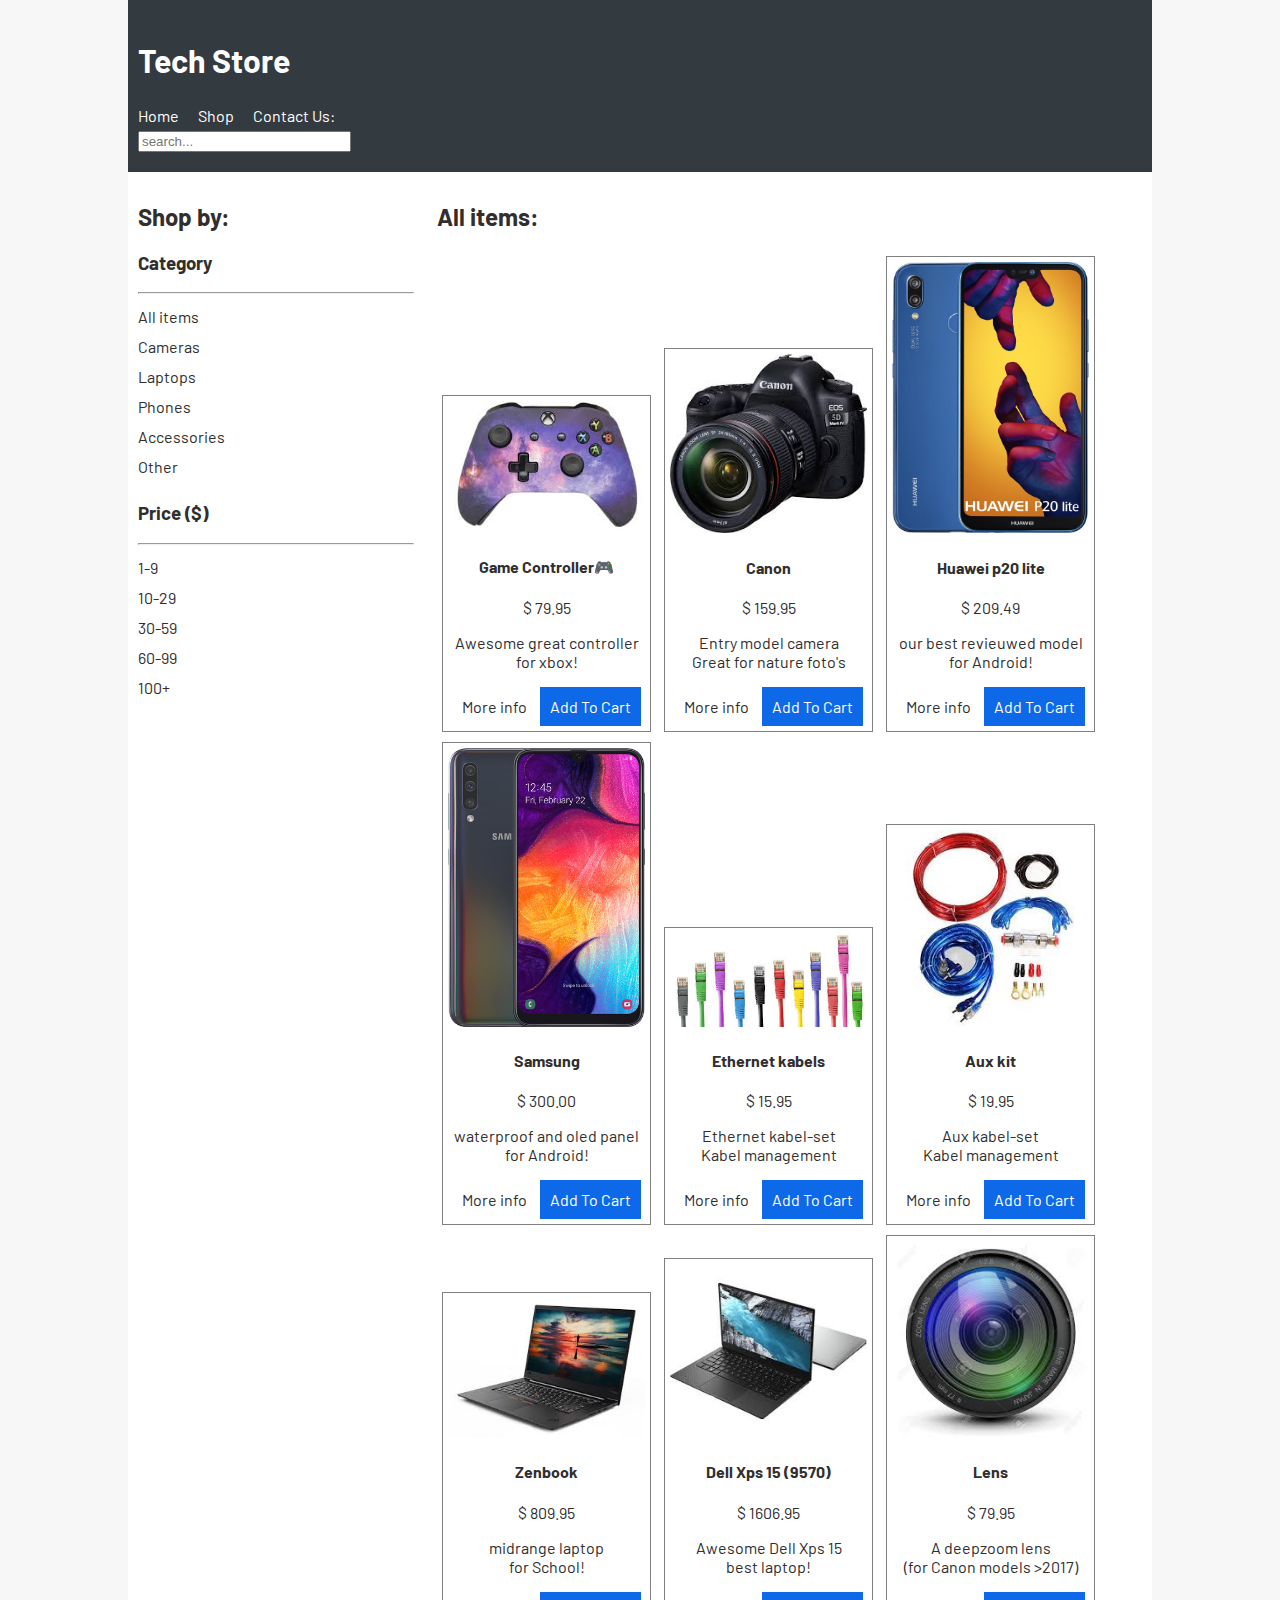
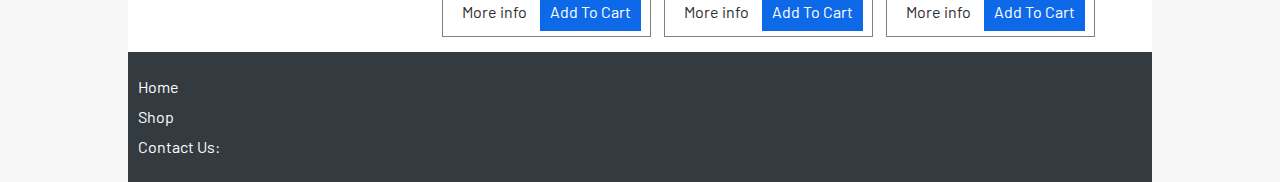
==== index.html @ 0de568db "Initial commit" ====
<!DOCTYPE html>
<html lang="en">
<head>
    <meta charset="UTF-8">
    <meta name="viewport" content="width=device-width, initial-scale=1">
    <title>Tech Store</title>
    <link href="https://fonts.googleapis.com/css?family=Barlow&display=swap" rel="stylesheet">
    <link rel="stylesheet" href="tech.css">
</head>
<body>
    <header>
        <h1>Tech Store</h1>
        <nav class="float-right">
            <ul>
                <li><a href="index.html">Home</a></li>
                <li><a href="">Shop</a></li>
                <li><a href="contact.html">Contact Us:</a></li>
            </ul>
            <input class="float-right" type="search" placeholder="search...">
        </nav>
        
    </header>

    <aside>
        <h2>Shop by:</h2>
        <section>
            <h3>Category</h3>
            <hr>
            <ul>
                <li>All items</li>
                <li>Cameras</li>
                <li>Laptops</li>
                <li>Phones</li>
                <li>Accessories</li>
                <li>Other</li>
            </ul>
        </section>

        <section>
            <h3>Price <span>($)</span></h3>
            <hr>
            <ul>
                <li>1-9</li>
                <li>10-29</li>
                <li>30-59</li>
                <li>60-99</li>
                <li>100+</li>
            </ul>
        </section>


    </aside>

    <!--Main body with all the products! -->

    <main>
        <h2>All items:</h2>
        <div class="product">
            <a href="product-detail.html">
                <img src="img/xbox.jpg" alt="game controller picture">
            </a>
            <h4><a href="product-detail.html">Game Controller</a>&#127918;</h4>
            <p>$ 79.95</p>
            <p>Awesome great controller <br> for xbox!</p>
            <a href="product-detail.html" class="button">More info</a>
            <a href="" class="button">Add To Cart</a>
        </div>

        <div class="product">
            <a href="product-detail.html">
                <img src="img/camera.jpg" alt="Canon">
            </a>
            <h4><a href="product-detail.html">Canon</a></h4>
            <p>$ 159.95</p>
            <p>Entry model camera <br> Great for nature foto's</p>
            <a href="product-detail.html" class="button">More info</a>
            <a href="" class="button">Add To Cart</a>
        </div>

        <div class="product">
            <a href="product-detail.html">
                <img src="img/gsm.jpg" alt="Huawei p20 lite">
            </a>
            <h4><a href="product-detail.html">Huawei p20 lite</a></h4>
            <p>$ 209.49</p>
            <p>our best revieuwed model<br> for Android!</p>
            <a href="product-detail.html" class="button">More info</a>
            <a href="" class="button">Add To Cart</a>
        </div>

        <div class="product">
            <a href="product-detail.html">
                <img src="img/gsm2.jpg" alt="Samsung">
            </a>
            <h4><a href="product-detail.html">Samsung</a></h4>
            <p>$ 300.00</p>
            <p>waterproof and oled panel <br> for Android!</p>
            <a href="product-detail.html" class="button">More info</a>
            <a href="" class="button">Add To Cart</a>
        </div>

        <div class="product">
            <a href="product-detail.html">
                <img src="img/kabels.jpg" alt="Ethernet kabels">
            </a>
            <h4><a href="product-detail.html">Ethernet kabels</a></h4>
            <p>$ 15.95</p>
            <p>Ethernet kabel-set<br>Kabel management </p>
            <a href="product-detail.html" class="button">More info</a>
            <a href="" class="button">Add To Cart</a>
        </div>

        <div class="product">
            <a href="product-detail.html">
                <img src="img/kabels2.jpg" alt="Aux kit!">
            </a>
            <h4><a href="product-detail.html">Aux kit</a></h4>
            <p>$ 19.95</p>
            <p> Aux kabel-set<br>Kabel management</p>
            <a href="product-detail.html" class="button">More info</a>
            <a href="" class="button">Add To Cart</a>
        </div>

        <div class="product">
            <a href="product-detail.html">
                <img src="img/laptop.jpg" alt="Zenbook">
            </a>
            <h4><a href="product-detail.html">Zenbook</a></h4>
            <p>$ 809.95</p>
            <p>midrange laptop <br> for School!</p>
            <a href="product-detail.html" class="button">More info</a>
            <a href="" class="button">Add To Cart</a>
        </div>

        <div class="product">
            <a href="product-detail.html">
                <img src="img/laptop2.jpg" alt="Dell Xps 15 (9570)">
            </a>
            <h4><a href="product-detail.html">Dell Xps 15 (9570)</a></h4>
            <p>$ 1606.95</p>
            <p>Awesome Dell Xps 15  <br> best laptop!</p>
            <a href="product-detail.html" class="button">More info</a>
            <a href="" class="button">Add To Cart</a>
        </div>

        <div class="product">
            <a href="product-detail.html">
                <img src="img/lens.jpg" alt="lens">
            </a>
            <h4><a href="product-detail.html">Lens</a></h4>
            <p>$ 79.95</p>
            <p>A deepzoom lens <br>(for Canon models &gt;2017)</p>
            <a href="product-detail.html" class="button">More info</a>
            <a href="" class="button">Add To Cart</a>
        </div>
    </main>

    <footer>
        <nav>
            <ul>
                <li><a href="index.html">Home</a></li>
                <li><a href="">Shop</a></li>
                <li><a href="contact.html">Contact Us:</a></li>
            </ul>
        </nav>
    </footer>



</body>
</html>
---- tech.css ----
html{
    background: #f7f7f7;
}

body{
    font-family: 'Barlow', sans-serif;
    background: white;
    margin: 0 auto;
    color: rgb(49, 46, 46);
    text-align: center;
}

header, footer {
    background: #333a40;
    color: white;
    padding: 20px 10px;
}

input[type="search"] {
    width: 100%;
    float: right;
}

ul {
    margin: 0;
    padding: 0;
}
li {
    list-style: none;
    line-height: 30px;
    margin-right: 1em;
}

a {
    text-decoration: none;
    color: inherit;

}

a:hover {
    color: #0e69e9;
}

header li {
    display: inline;
}

header h1, nav {
    display: inline-block;

}

header h1 {
    width: 100%;
}

.product {
    box-sizing: border-box;
    border: 1px solid grey;
    /*width: 30%;*/
    margin: 5px;
    padding: 5px;
    /*display: inline-block;*/
    text-align: center;
    width: 100%
}

.button {
    padding: 10px;
    display: inline-block;
}

.button:last-of-type {
    background: #0e69e9;
    color: white;
}

/* product detail page */

.product-detail {
    width: 66%;
    margin-left: 2em;
    
}

.product_detail_img {
    max-width: 50%;
}

img {
    max-width: 100%;
    height: 150px
    vertical-align:text-top;

}

/* Contact us */

form {
    padding: 10px;
    margin: 10px 0;
    width: 60%;
}

form > div {
    margin: 10px 0;

}

.inline label {
    display: inline-block;
    width: 10%;
}

input[type="text"], input[type="email"], textarea{
    padding: 10px;
    width: 40%;
}

table {
    width: 40%;
    text-align: left;
    margin: 20px 0;

    }

caption {
    font-weight: bold;
    font-style: italic;
    border-bottom: 1px dotted;
    border-color: red;
    padding: 10px;
}

th, td {
    padding: 10px;
}

tr:hover {
    background: #f5f5f5;
}
@media(min-width: 500px) {
    .product-detail {
        display: inline-block;
        width: 318px;
    }
}


@media(min-width: 800px) {
    input[type="search"] {
        width: 100%;
        margin-left: 2em;
    }
    
    .product {
        display: inline-block;
        width: 318px;
    }
}
@media (min-width: 1000px) {
    body {
        text-align: left;
    }

    header h1 {
        width: 80%;
    }

    main {
        width: 68%;
        display: inline-block;
        padding: 10px;
    }

    aside {
        width: 27%;
        display: inline-block;
        vertical-align: top;
        padding: 10px;
    }
}

@media (min-width: 1200px) {
    body {
        max-width: 80vw;
    }

    .product {
        width: 30%;
        
    }    
}
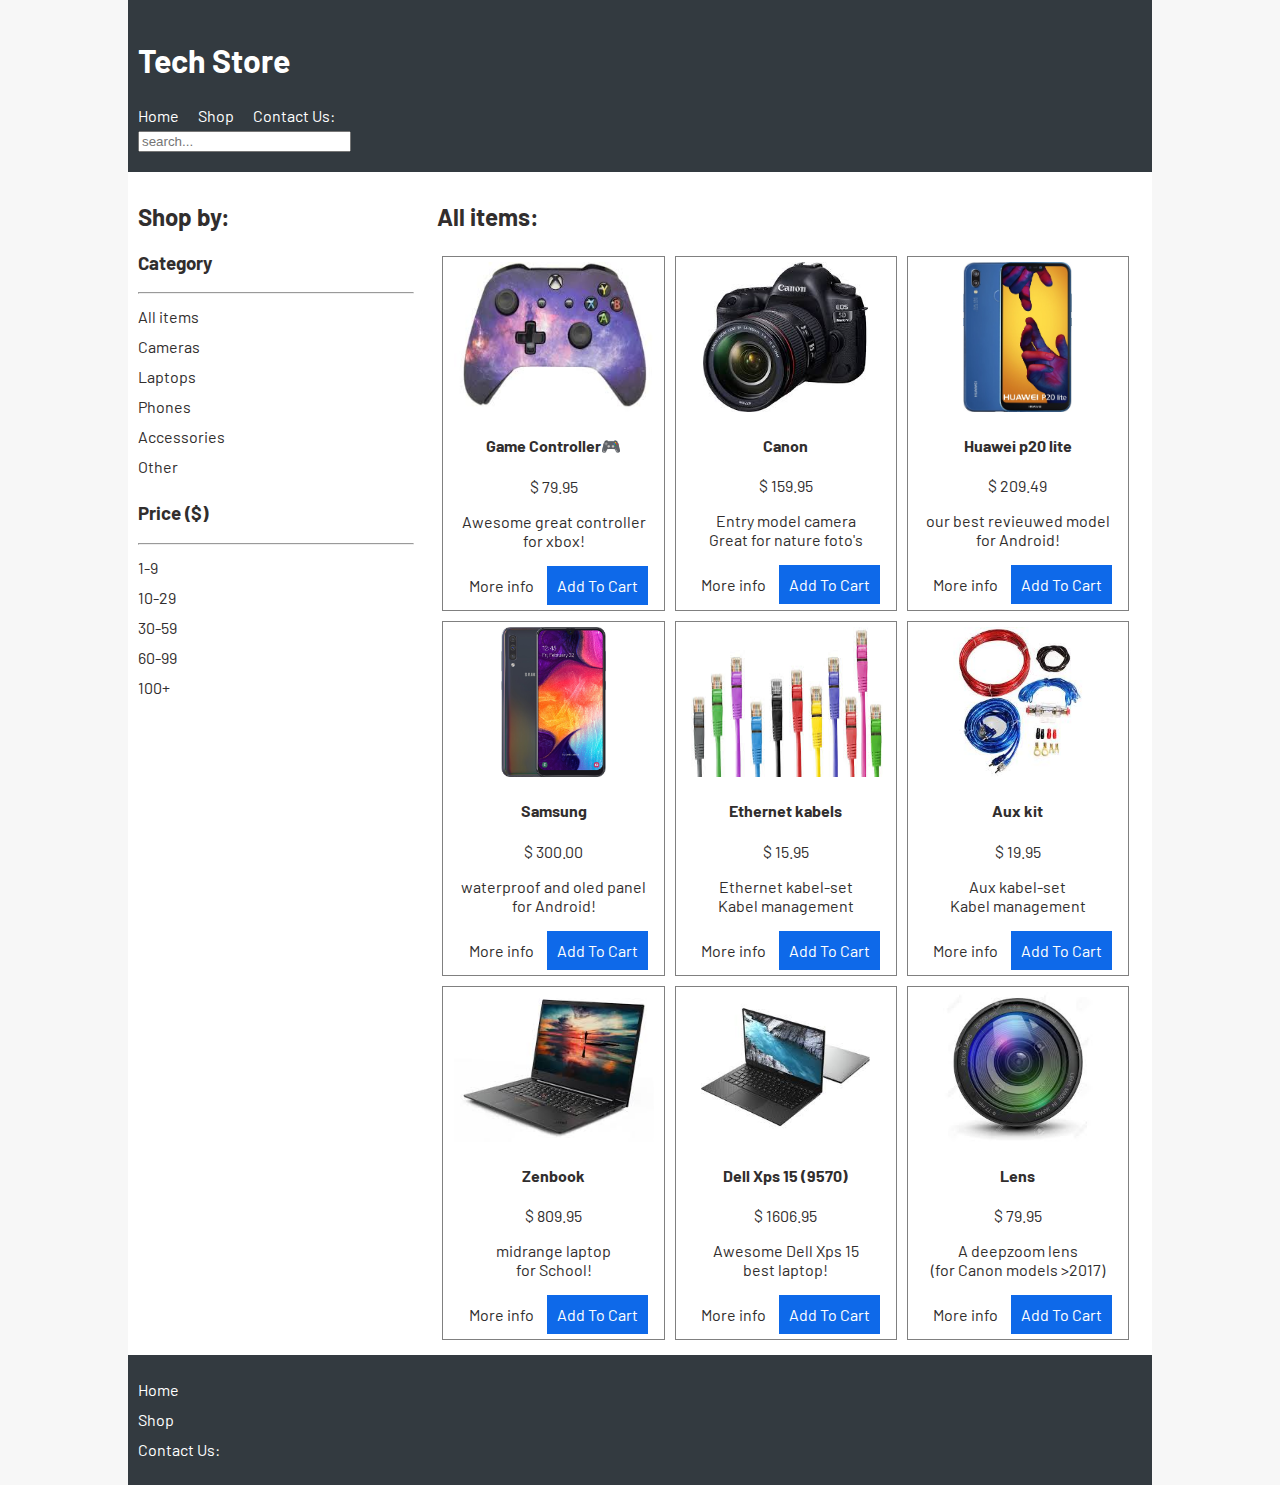
==== commit cd7d7971: "Implement flexbox" ====
--- a/index.html
+++ b/index.html
@@ -55,104 +55,106 @@
 
     <main>
         <h2>All items:</h2>
-        <div class="product">
-            <a href="product-detail.html">
-                <img src="img/xbox.jpg" alt="game controller picture">
-            </a>
-            <h4><a href="product-detail.html">Game Controller</a>&#127918;</h4>
-            <p>$ 79.95</p>
-            <p>Awesome great controller <br> for xbox!</p>
-            <a href="product-detail.html" class="button">More info</a>
-            <a href="" class="button">Add To Cart</a>
-        </div>
+        <div id="container">
+            <div class="product">
+                <a href="product-detail.html">
+                    <img src="img/xbox.jpg" alt="game controller picture" class="prod-img">
+                </a>
+                <h4><a href="product-detail.html">Game Controller</a>&#127918;</h4>
+                <p>$ 79.95</p>
+                <p>Awesome great controller <br> for xbox!</p>
+                <a href="product-detail.html" class="button">More info</a>
+                <a href="" class="button">Add To Cart</a>
+            </div>
 
-        <div class="product">
-            <a href="product-detail.html">
-                <img src="img/camera.jpg" alt="Canon">
-            </a>
-            <h4><a href="product-detail.html">Canon</a></h4>
-            <p>$ 159.95</p>
-            <p>Entry model camera <br> Great for nature foto's</p>
-            <a href="product-detail.html" class="button">More info</a>
-            <a href="" class="button">Add To Cart</a>
-        </div>
+            <div class="product">
+                <a href="product-detail.html">
+                    <img src="img/camera.jpg" alt="Canon" class="prod-img">
+                </a>
+                <h4><a href="product-detail.html">Canon</a></h4>
+                <p>$ 159.95</p>
+                <p>Entry model camera <br> Great for nature foto's</p>
+                <a href="product-detail.html" class="button">More info</a>
+                <a href="" class="button">Add To Cart</a>
+            </div>
 
-        <div class="product">
-            <a href="product-detail.html">
-                <img src="img/gsm.jpg" alt="Huawei p20 lite">
-            </a>
-            <h4><a href="product-detail.html">Huawei p20 lite</a></h4>
-            <p>$ 209.49</p>
-            <p>our best revieuwed model<br> for Android!</p>
-            <a href="product-detail.html" class="button">More info</a>
-            <a href="" class="button">Add To Cart</a>
-        </div>
+            <div class="product">
+                <a href="product-detail.html">
+                    <img src="img/gsm.jpg" alt="Huawei p20 lite" class="prod-img">
+                </a>
+                <h4><a href="product-detail.html">Huawei p20 lite</a></h4>
+                <p>$ 209.49</p>
+                <p>our best revieuwed model<br> for Android!</p>
+                <a href="product-detail.html" class="button">More info</a>
+                <a href="" class="button">Add To Cart</a>
+            </div>
 
-        <div class="product">
-            <a href="product-detail.html">
-                <img src="img/gsm2.jpg" alt="Samsung">
-            </a>
-            <h4><a href="product-detail.html">Samsung</a></h4>
-            <p>$ 300.00</p>
-            <p>waterproof and oled panel <br> for Android!</p>
-            <a href="product-detail.html" class="button">More info</a>
-            <a href="" class="button">Add To Cart</a>
-        </div>
+            <div class="product">
+                <a href="product-detail.html">
+                    <img src="img/gsm2.jpg" alt="Samsung" class="prod-img">
+                </a>
+                <h4><a href="product-detail.html">Samsung</a></h4>
+                <p>$ 300.00</p>
+                <p>waterproof and oled panel <br> for Android!</p>
+                <a href="product-detail.html" class="button">More info</a>
+                <a href="" class="button">Add To Cart</a>
+            </div>
 
-        <div class="product">
-            <a href="product-detail.html">
-                <img src="img/kabels.jpg" alt="Ethernet kabels">
-            </a>
-            <h4><a href="product-detail.html">Ethernet kabels</a></h4>
-            <p>$ 15.95</p>
-            <p>Ethernet kabel-set<br>Kabel management </p>
-            <a href="product-detail.html" class="button">More info</a>
-            <a href="" class="button">Add To Cart</a>
-        </div>
+            <div class="product">
+                <a href="product-detail.html">
+                    <img src="img/kabels.jpg" alt="Ethernet kabels" class="prod-img">
+                </a>
+                <h4><a href="product-detail.html">Ethernet kabels</a></h4>
+                <p>$ 15.95</p>
+                <p>Ethernet kabel-set<br>Kabel management </p>
+                <a href="product-detail.html" class="button">More info</a>
+                <a href="" class="button">Add To Cart</a>
+            </div>
 
-        <div class="product">
-            <a href="product-detail.html">
-                <img src="img/kabels2.jpg" alt="Aux kit!">
-            </a>
-            <h4><a href="product-detail.html">Aux kit</a></h4>
-            <p>$ 19.95</p>
-            <p> Aux kabel-set<br>Kabel management</p>
-            <a href="product-detail.html" class="button">More info</a>
-            <a href="" class="button">Add To Cart</a>
-        </div>
+            <div class="product">
+                <a href="product-detail.html">
+                    <img src="img/kabels2.jpg" alt="Aux kit!" class="prod-img">
+                </a>
+                <h4><a href="product-detail.html">Aux kit</a></h4>
+                <p>$ 19.95</p>
+                <p> Aux kabel-set<br>Kabel management</p>
+                <a href="product-detail.html" class="button">More info</a>
+                <a href="" class="button">Add To Cart</a>
+            </div>
 
-        <div class="product">
-            <a href="product-detail.html">
-                <img src="img/laptop.jpg" alt="Zenbook">
-            </a>
-            <h4><a href="product-detail.html">Zenbook</a></h4>
-            <p>$ 809.95</p>
-            <p>midrange laptop <br> for School!</p>
-            <a href="product-detail.html" class="button">More info</a>
-            <a href="" class="button">Add To Cart</a>
-        </div>
+            <div class="product">
+                <a href="product-detail.html">
+                    <img src="img/laptop.jpg" alt="Zenbook" class="prod-img">
+                </a>
+                <h4><a href="product-detail.html">Zenbook</a></h4>
+                <p>$ 809.95</p>
+                <p>midrange laptop <br> for School!</p>
+                <a href="product-detail.html" class="button">More info</a>
+                <a href="" class="button">Add To Cart</a>
+            </div>
 
-        <div class="product">
-            <a href="product-detail.html">
-                <img src="img/laptop2.jpg" alt="Dell Xps 15 (9570)">
-            </a>
-            <h4><a href="product-detail.html">Dell Xps 15 (9570)</a></h4>
-            <p>$ 1606.95</p>
-            <p>Awesome Dell Xps 15  <br> best laptop!</p>
-            <a href="product-detail.html" class="button">More info</a>
-            <a href="" class="button">Add To Cart</a>
-        </div>
+            <div class="product">
+                <a href="product-detail.html">
+                    <img src="img/laptop2.jpg" alt="Dell Xps 15 (9570)" class="prod-img">
+                </a>
+                <h4><a href="product-detail.html">Dell Xps 15 (9570)</a></h4>
+                <p>$ 1606.95</p>
+                <p>Awesome Dell Xps 15  <br> best laptop!</p>
+                <a href="product-detail.html" class="button">More info</a>
+                <a href="" class="button">Add To Cart</a>
+            </div>
 
-        <div class="product">
-            <a href="product-detail.html">
-                <img src="img/lens.jpg" alt="lens">
-            </a>
-            <h4><a href="product-detail.html">Lens</a></h4>
-            <p>$ 79.95</p>
-            <p>A deepzoom lens <br>(for Canon models &gt;2017)</p>
-            <a href="product-detail.html" class="button">More info</a>
-            <a href="" class="button">Add To Cart</a>
-        </div>
+            <div class="product">
+                <a href="product-detail.html">
+                    <img src="img/lens.jpg" alt="lens" class="prod-img">
+                </a>
+                <h4><a href="product-detail.html">Lens</a></h4>
+                <p>$ 79.95</p>
+                <p>A deepzoom lens <br>(for Canon models &gt;2017)</p>
+                <a href="product-detail.html" class="button">More info</a>
+                <a href="" class="button">Add To Cart</a>
+            </div>
+        </div><!--end container -->
     </main>
 
     <footer>
--- a/tech.css
+++ b/tech.css
@@ -89,7 +89,7 @@
 
 img {
     max-width: 100%;
-    height: 150px
+    max-height: 150px
     vertical-align:text-top;
 
 }
@@ -139,23 +139,51 @@
 tr:hover {
     background: #f5f5f5;
 }
+
 @media(min-width: 500px) {
     .product-detail {
         display: inline-block;
         width: 318px;
     }
-}
-
+    #container {
+        display: flex;
+        flex-flow: column wrap;
+        align-content: space-around;
+    }
+
+    .prod-img {
+        max-width: 350px;
+        height: 150px;
+    }
+
+    .product {
+        width: 80%;
+
+        
+        flex: 1 1 auto;
+}
 
 @media(min-width: 800px) {
     input[type="search"] {
         width: 100%;
         margin-left: 2em;
     }
-    
-    .product {
-        display: inline-block;
-        width: 318px;
+    #container {
+        display: flex;
+        flex-flow: row wrap;
+        align-content: space-around;
+    }
+
+    .prod-img {
+        max-width: 200px;
+        height: 150px;
+    }
+
+    .product {        
+        flex: 1 1 auto;
+        display: inline-block;
+        width: 45%;
+        vertical-align: top;
     }
 }
 @media (min-width: 1000px) {
@@ -179,6 +207,24 @@
         vertical-align: top;
         padding: 10px;
     }
+
+    #container {
+        display: flex;
+        flex-flow: row wrap;
+        align-content: space-around;
+    }
+
+    .prod-img {
+        max-width: 200px;
+        height: 150px;
+    }
+
+    .product {
+        width: 45%;
+
+        
+        flex: 1 1 auto;
+    }    
 }
 
 @media (min-width: 1200px) {
@@ -186,8 +232,21 @@
         max-width: 80vw;
     }
 
+    #container {
+        display: flex;
+        flex-flow: row wrap;
+        align-content: space-around;
+    }
+
+    .prod-img {
+        max-width: 200px;
+        height: 150px;
+    }
+
     .product {
         width: 30%;
+
         
+        flex: 1 1 auto;
     }    
 }